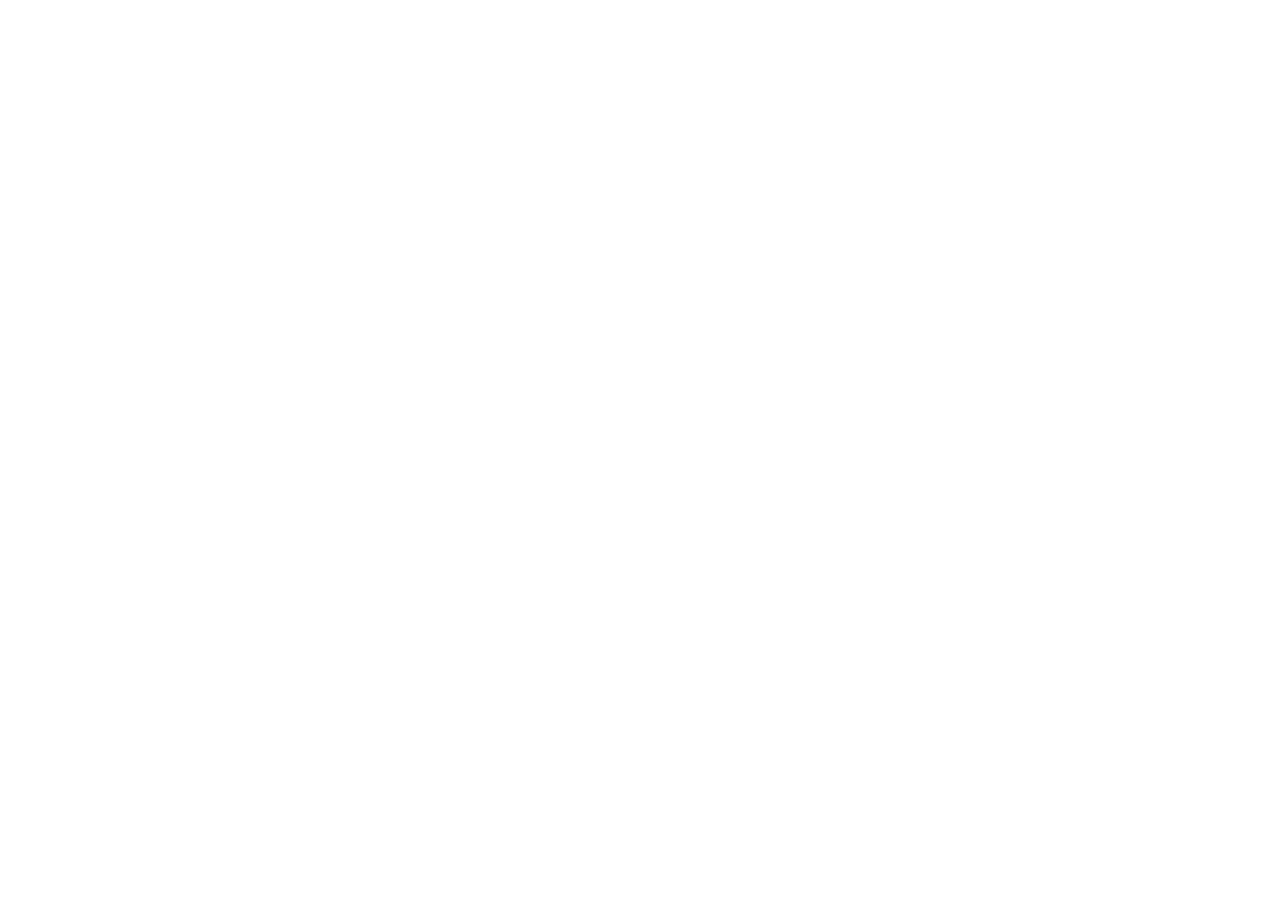
==== catalogo.html @ 079c24cc "Catálogo Adicionado" ====
<!DOCTYPE html>
<html lang="en">
<head>
    <meta charset="UTF-8">
    <meta http-equiv="X-UA-Compatible" content="IE=edge">
    <meta name="viewport" content="width=device-width, initial-scale=1.0">
    <title>Document</title>
</head>
<body>

    <div>
        
    </div>
    
</body>
</html>
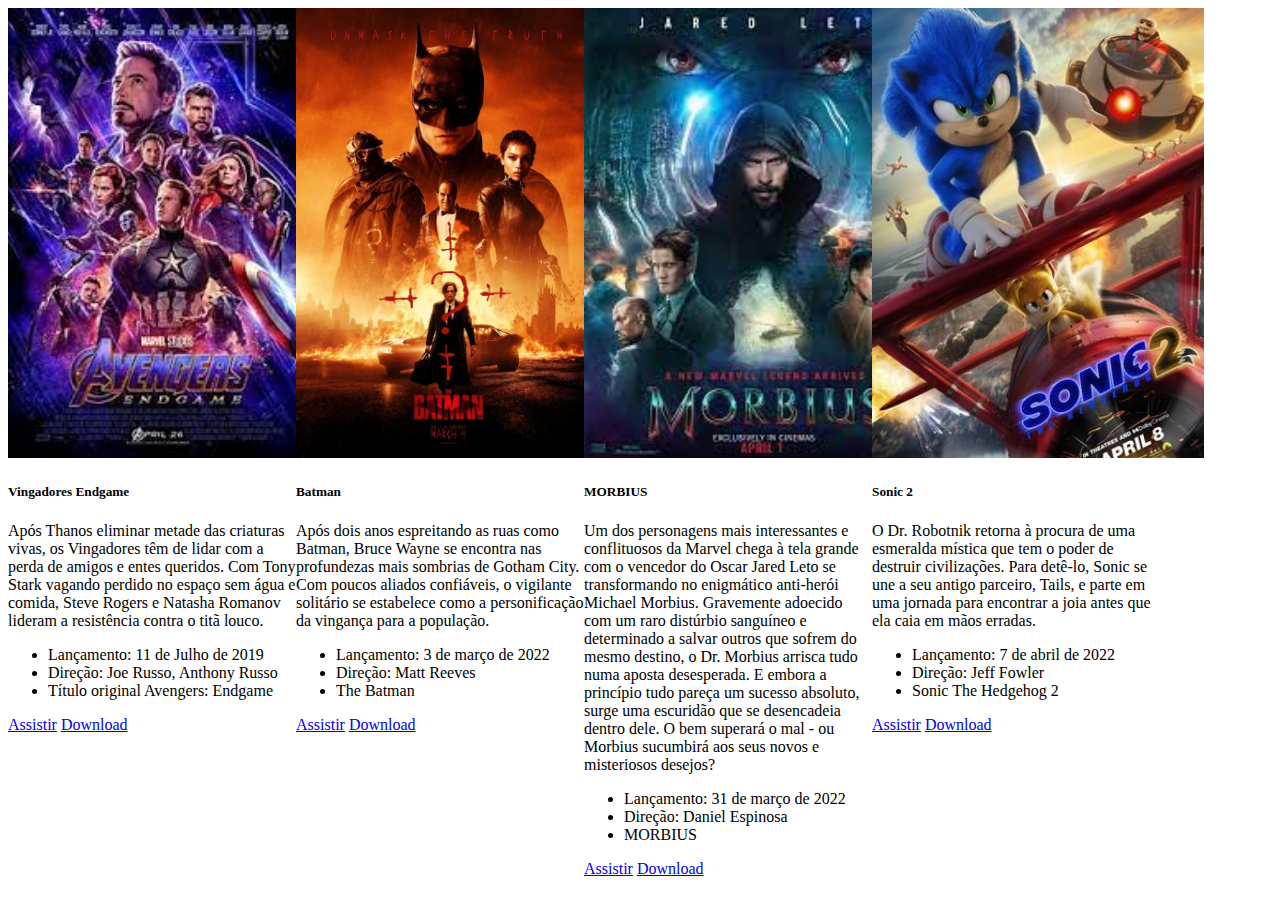
==== commit 174ba23c: "Editado Catálogo" ====
--- a/catalogo.html
+++ b/catalogo.html
@@ -1,16 +1,84 @@
 <!DOCTYPE html>
-<html lang="en">
+<html lang="pt-BR">
 <head>
     <meta charset="UTF-8">
     <meta http-equiv="X-UA-Compatible" content="IE=edge">
     <meta name="viewport" content="width=device-width, initial-scale=1.0">
-    <title>Document</title>
+    <link href="https://cdn.jsdelivr.net/npm/bootstrap@5.1.3/dist/css/bootstrap.min.css" rel="stylesheet" integrity="sha384-1BmE4kWBq78iYhFldvKuhfTAU6auU8tT94WrHftjDbrCEXSU1oBoqyl2QvZ6jIW3" crossorigin="anonymous">
+    <link rel="stylesheet" href="style.css">
+    <title>Catálogo</title>
 </head>
 <body>
 
-    <div>
-        
-    </div>
-    
+<div class="filmes bg-dark">
+    <div class="card bg-dark" style="width: 18rem;">
+        <img src="img/vingadoresendgame.jpg" class="card-img-top" alt="Vingadores Endgame"  style="height: 450px;">
+        <div class="card-body">
+          <h5 class="card-title text-light">Vingadores Endgame</h5>
+          <p class="card-text text-light">Após Thanos eliminar metade das criaturas vivas, os Vingadores têm de lidar com a perda de amigos e entes queridos. Com Tony Stark vagando perdido no espaço sem água e comida, Steve Rogers e Natasha Romanov lideram a resistência contra o titã louco.</p>
+        </div>
+        <ul class="list-group list-group-flush">
+          <li class="list-group-item text-light bg-dark">Lançamento: 11 de Julho de 2019 </li>
+          <li class="list-group-item text-light bg-dark">Direção: Joe Russo, Anthony Russo</li>
+          <li class="list-group-item text-light bg-dark">Título original Avengers: Endgame</li>
+        </ul>
+        <div class="card-body">
+          <a href="#" class="card-link">Assistir</a>
+          <a href="#" class="card-link">Download</a>
+        </div>
+      </div>
+
+      <div class="card bg-dark" style="width: 18rem;">
+        <img src="img/batman.jpg" class="card-img-top" alt="Vingadores Endgame"  style="height: 450px;">
+        <div class="card-body">
+          <h5 class="card-title text-light">Batman</h5>
+          <p class="card-text text-light">Após dois anos espreitando as ruas como Batman, Bruce Wayne se encontra nas profundezas mais sombrias de Gotham City. Com poucos aliados confiáveis, o vigilante solitário se estabelece como a personificação da vingança para a população.</p>
+        </div>
+        <ul class="list-group list-group-flush">
+          <li class="list-group-item text-light bg-dark">Lançamento: 3 de março de 2022  </li>
+          <li class="list-group-item text-light bg-dark">Direção: Matt Reeves</li>
+          <li class="list-group-item text-light bg-dark">The Batman</li>
+        </ul>
+        <div class="card-body">
+          <a href="#" class="card-link">Assistir</a>
+          <a href="#" class="card-link">Download</a>
+        </div>
+      </div>
+
+      <div class="card bg-dark" style="width: 18rem;">
+        <img src="img/morbius.jpg" class="card-img-top" alt="Vingadores Endgame"  style="height: 450px;">
+        <div class="card-body">
+          <h5 class="card-title text-light">MORBIUS</h5>
+          <p class="card-text text-light">Um dos personagens mais interessantes e conflituosos da Marvel chega à tela grande com o vencedor do Oscar Jared Leto se transformando no enigmático anti-herói Michael Morbius. Gravemente adoecido com um raro distúrbio sanguíneo e determinado a salvar outros que sofrem do mesmo destino, o Dr. Morbius arrisca tudo numa aposta desesperada. E embora a princípio tudo pareça um sucesso absoluto, surge uma escuridão que se desencadeia dentro dele. O bem superará o mal - ou Morbius sucumbirá aos seus novos e misteriosos desejos?</p>
+        </div>
+        <ul class="list-group list-group-flush">
+          <li class="list-group-item text-light bg-dark">Lançamento: 31 de março de 2022  </li>
+          <li class="list-group-item text-light bg-dark">Direção: Daniel Espinosa</li>
+          <li class="list-group-item text-light bg-dark">MORBIUS</li>
+        </ul>
+        <div class="card-body bg-dark">
+          <a href="#" class="card-link ">Assistir</a>
+          <a href="#" class="card-link">Download</a>
+        </div>
+      </div>
+
+      <div class="card bg-dark" style="width: 18rem;">
+        <img src="img/sonic2.jpg" class="card-img-top" alt="Vingadores Endgame"  style="height: 450px;">
+        <div class="card-body">
+          <h5 class="card-title text-light">Sonic 2</h5>
+          <p class="card-text text-light">O Dr. Robotnik retorna à procura de uma esmeralda mística que tem o poder de destruir civilizações. Para detê-lo, Sonic se une a seu antigo parceiro, Tails, e parte em uma jornada para encontrar a joia antes que ela caia em mãos erradas.</p>
+        </div>
+        <ul class="list-group list-group-flush">
+          <li class="list-group-item text-light bg-dark">Lançamento: 7 de abril de 2022 </li>
+          <li class="list-group-item text-light bg-dark">Direção: Jeff Fowler</li>
+          <li class="list-group-item text-light bg-dark">Sonic The Hedgehog 2</li>
+        </ul>
+        <div class="card-body bg-dark">
+          <a href="#" class="card-link ">Assistir</a>
+          <a href="#" class="card-link">Download</a>
+        </div>
+      </div>
+</div>
+
 </body>
 </html>--- a/style.css
+++ b/style.css
@@ -0,0 +1,3 @@
+.filmes{
+    display: flex;
+}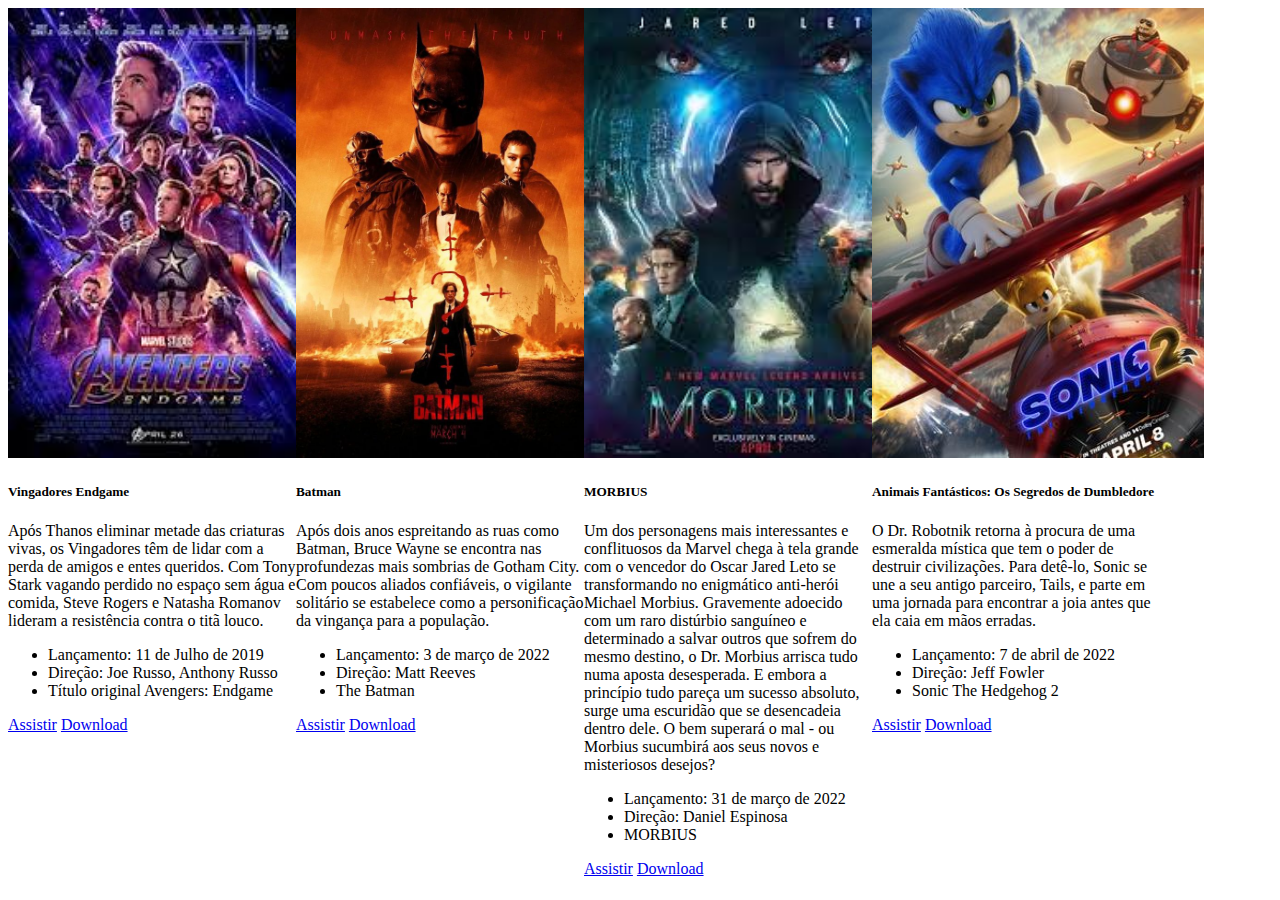
==== commit 45e95df3: "update catalogo" ====
--- a/catalogo.html
+++ b/catalogo.html
@@ -65,7 +65,7 @@
       <div class="card bg-dark" style="width: 18rem;">
         <img src="img/sonic2.jpg" class="card-img-top" alt="Vingadores Endgame"  style="height: 450px;">
         <div class="card-body">
-          <h5 class="card-title text-light">Sonic 2</h5>
+          <h5 class="card-title text-light">Animais Fantásticos: Os Segredos de Dumbledore</h5>
           <p class="card-text text-light">O Dr. Robotnik retorna à procura de uma esmeralda mística que tem o poder de destruir civilizações. Para detê-lo, Sonic se une a seu antigo parceiro, Tails, e parte em uma jornada para encontrar a joia antes que ela caia em mãos erradas.</p>
         </div>
         <ul class="list-group list-group-flush">
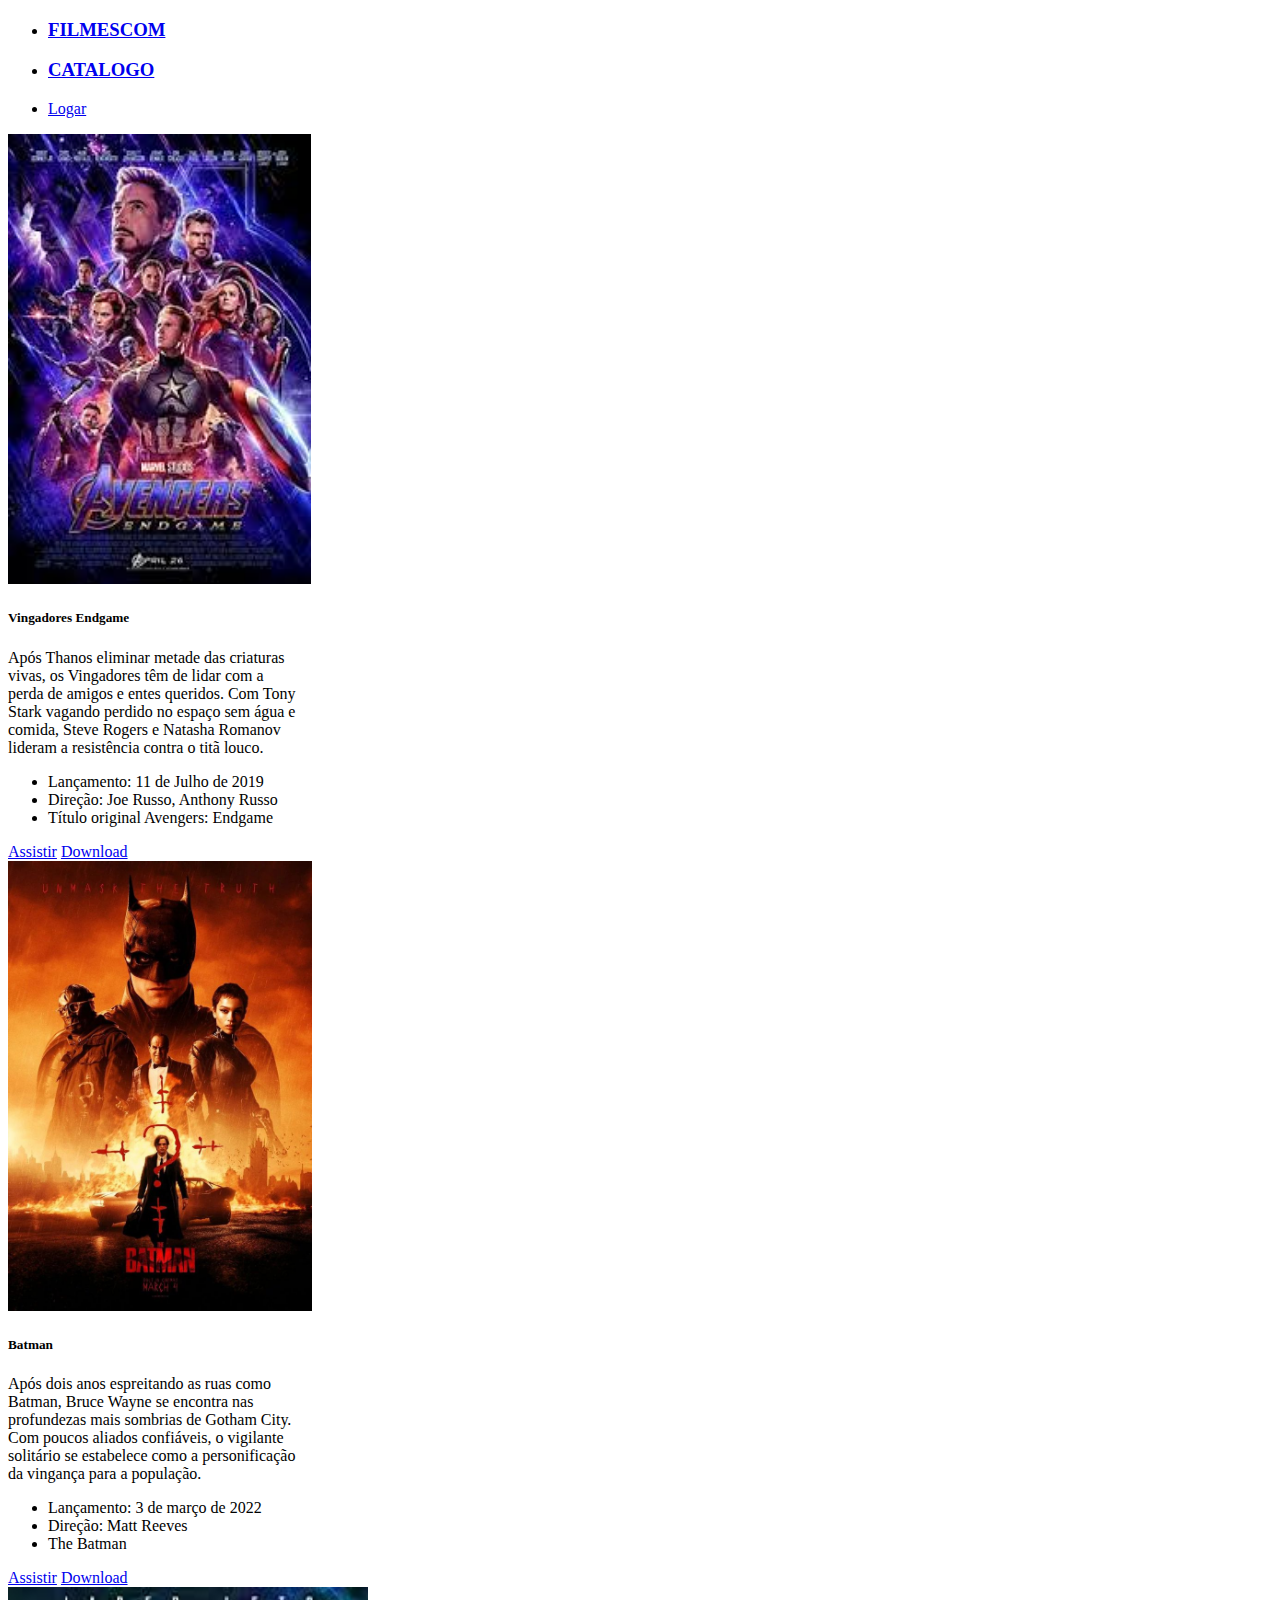
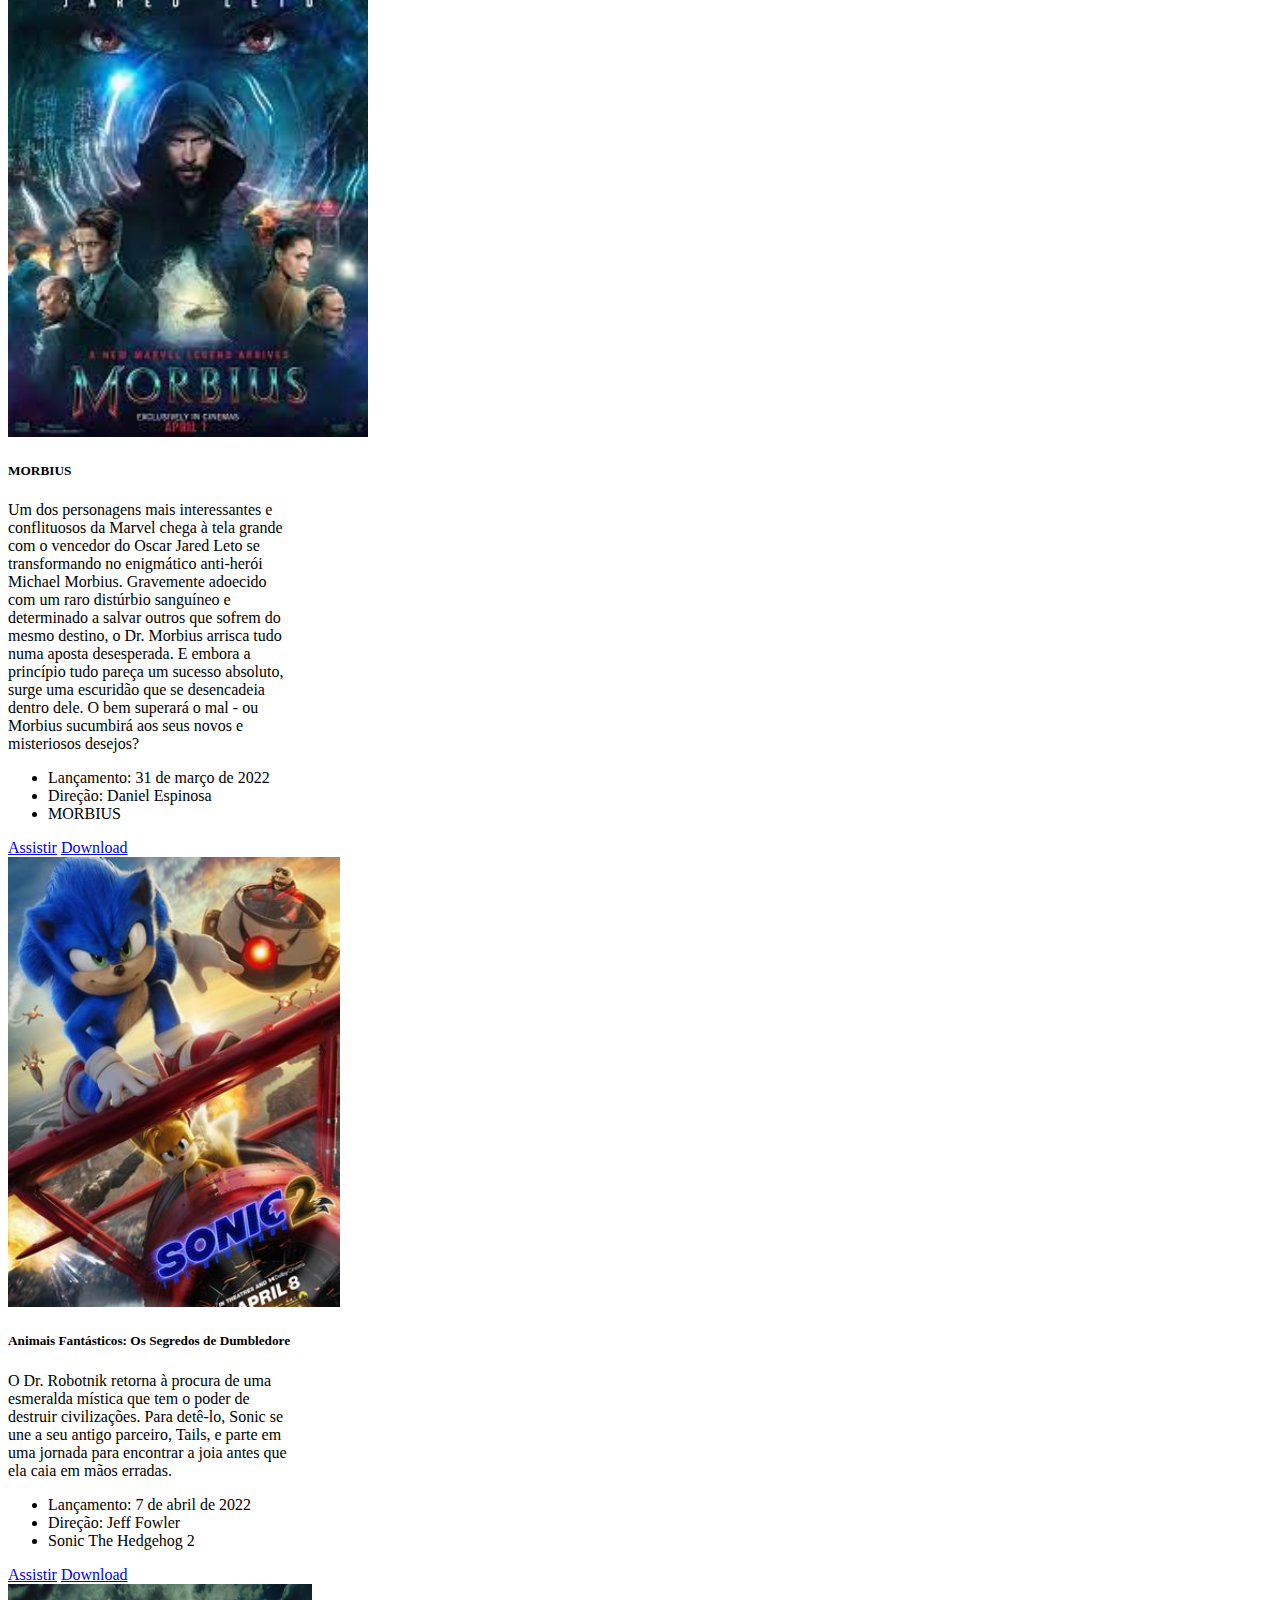
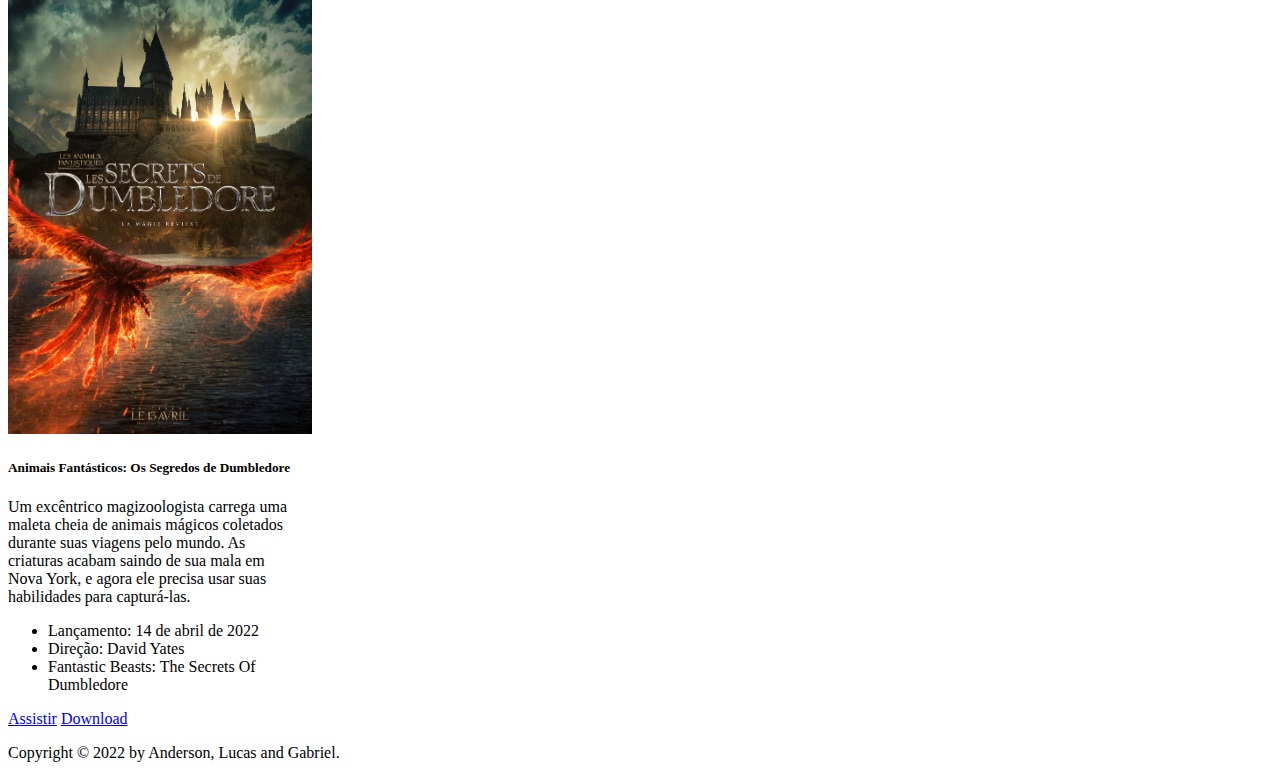
==== commit 3237b02e: "Update Cátalogo" ====
--- a/catalogo.html
+++ b/catalogo.html
@@ -8,9 +8,25 @@
     <link rel="stylesheet" href="style.css">
     <title>Catálogo</title>
 </head>
-<body>
+<body style="background-image: url(https://assets.nflxext.com/ffe/siteui/vlv3/59e045df-814d-4342-bf9d-e62ba23e916a/5e06261f-73df-4b7a-bea3-4d320eee6f1a/BR-pt-20220418-popsignuptwoweeks-perspective_alpha_website_medium.jpg)">
 
-<div class="filmes bg-dark">
+  <div class="container">
+    <div class="row">
+        <ul class="nav justify-content-center mt-5">
+            <li class="nav-item">
+              <a class="nav-link active text-light font-weight-bold" aria-current="page" href="index.html"><h3>FILMESCOM</h3></a>
+            </li>
+            <li class="nav-item">
+              <a class="nav-link text-light font-weight-bold " href="catalogo.html"><h3>CATALOGO</h3></a>
+            </li>
+            <li class="nav-item">
+              <a class="nav-link text-dark bg-light rounded " href="login.html">Logar</a>
+            </li>
+          </ul>
+    </div>
+</div>
+
+<div class="container m-auto d-flex justify-content-center">
     <div class="card bg-dark" style="width: 18rem;">
         <img src="img/vingadoresendgame.jpg" class="card-img-top" alt="Vingadores Endgame"  style="height: 450px;">
         <div class="card-body">
@@ -78,7 +94,37 @@
           <a href="#" class="card-link">Download</a>
         </div>
       </div>
+
+      <div class="card bg-dark" style="width: 18rem;">
+        <img src="img/animais.jpg" class="card-img-top" alt="Vingadores Endgame"  style="height: 450px;">
+        <div class="card-body">
+          <h5 class="card-title text-light">Animais Fantásticos: Os Segredos de Dumbledore</h5>
+          <p class="card-text text-light">Um excêntrico magizoologista carrega uma maleta cheia de animais mágicos coletados durante suas viagens pelo mundo. As criaturas acabam saindo de sua mala em Nova York, e agora ele precisa usar suas habilidades para capturá-las.</p>
+        </div>
+        <ul class="list-group list-group-flush">
+          <li class="list-group-item text-light bg-dark">Lançamento: 14 de abril de 2022</li>
+          <li class="list-group-item text-light bg-dark">Direção: David Yates</li>
+          <li class="list-group-item text-light bg-dark">Fantastic Beasts: The Secrets Of Dumbledore</li>
+        </ul>
+        <div class="card-body bg-dark">
+          <a href="#" class="card-link ">Assistir</a>
+          <a href="#" class="card-link">Download</a>
+        </div>
+      </div>
+
 </div>
+
+<footer>
+  <div class="container">
+    <div class="row">
+        <div class="d-flex  justify-content-center p-5">
+            <p class="text-light">
+                Copyright &copy; 2022 by Anderson, Lucas and Gabriel.
+                </p>
+        </div>
+    </div>
+</div>
+</footer>
 
 </body>
 </html>--- a/style.css
+++ b/style.css
@@ -1,3 +1,4 @@
 .filmes{
     display: flex;
+    padding-left: 30px;
 }